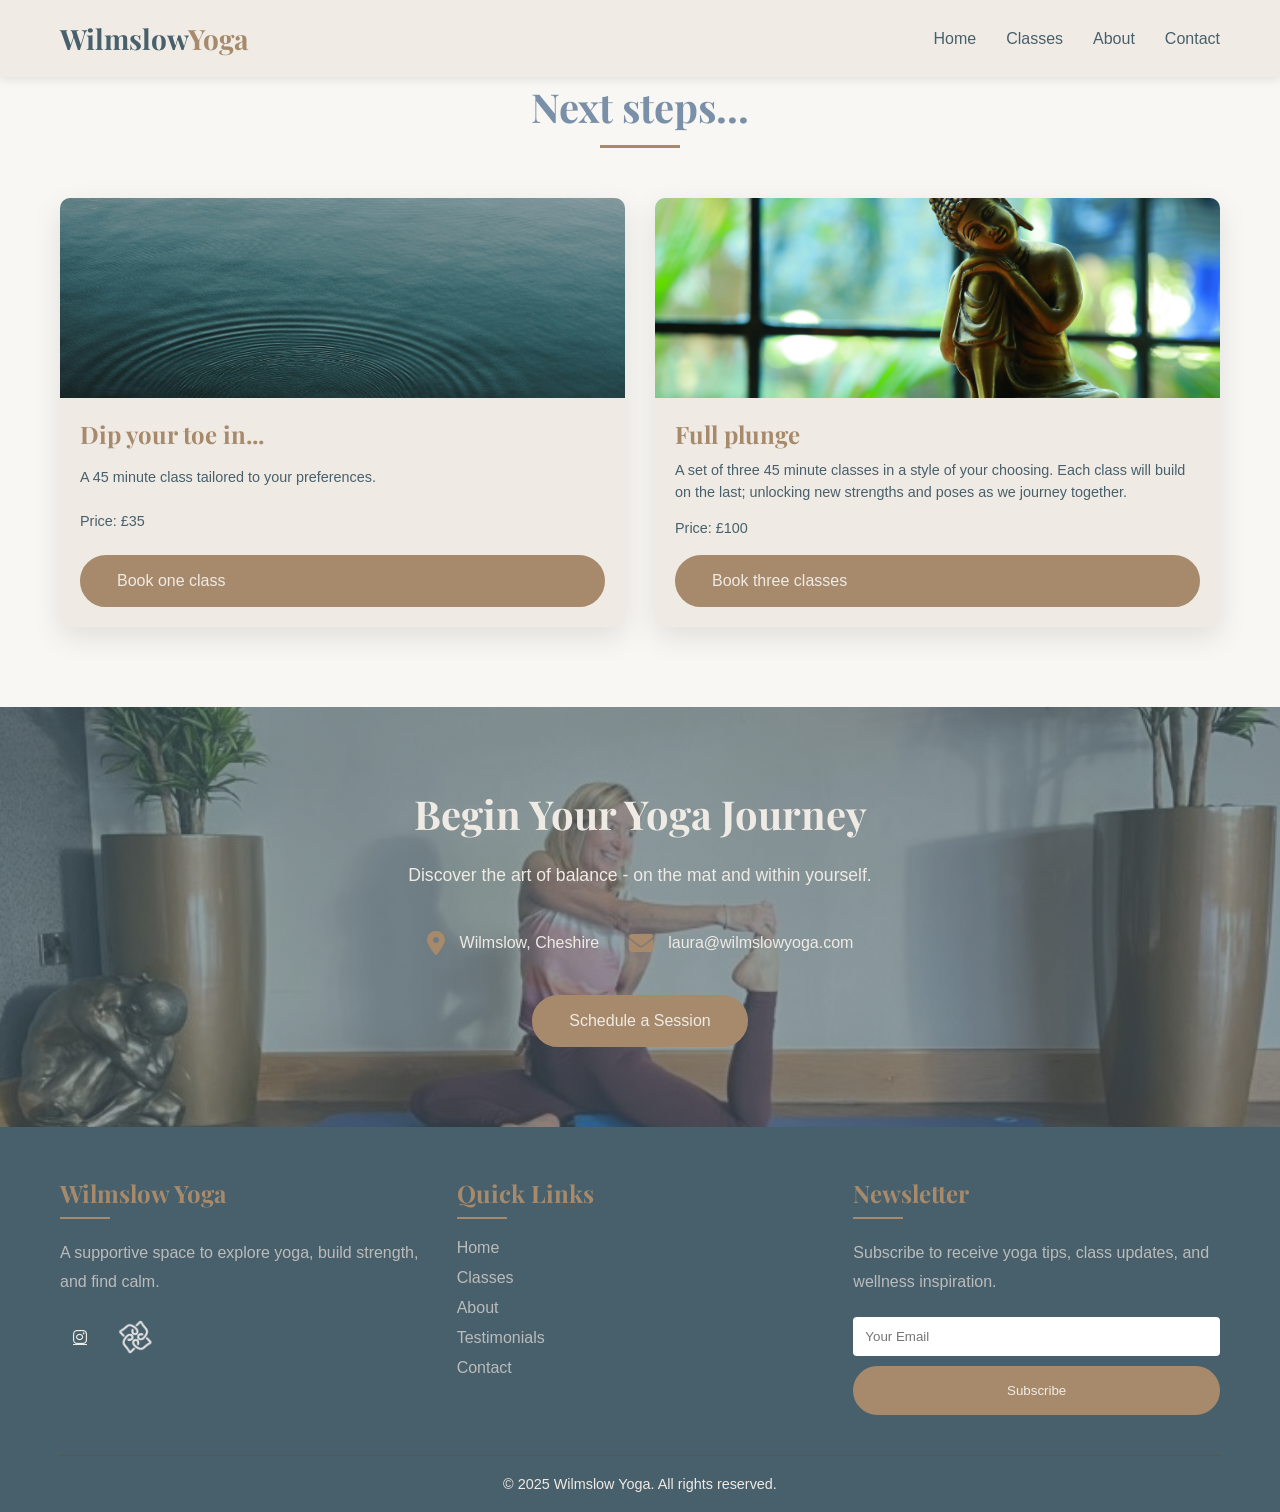
==== pricing.html @ 08b6448e "first commit" ====
<!doctype html>
<html lang="en">
  <head>
    <meta charset="UTF-8" />
    <meta name="viewport" content="width=device-width, initial-scale=1.0" />
    <title>Wilmslow Yoga | Find Your Inner Peace</title>
    <link
      rel="stylesheet"
      href="https://cdnjs.cloudflare.com/ajax/libs/font-awesome/6.4.0/css/all.min.css"
    />
    <link
      href="https://fonts.googleapis.com/css2?family=Playfair+Display:wght@400;700&family=Poppins:wght@300;400;500;600&display=swap"
      rel="stylesheet"
    />
    <style>
      * {
        margin: 0;
        padding: 0;
        box-sizing: border-box;
      }

      body {
        font-family: "Neue Montreal", sans-serif;
        color: #333;
        background-color: #f9f7f4;
        overflow-x: hidden;
      }

      h1,
      h2,
      h3,
      h4 {
        font-family: "Playfair Display", serif;
        font-weight: 700;
      }

      .container {
        max-width: 1200px;
        margin: 0 auto;
        padding: 0 20px;
      }

      /* Header Styles */
      header {
        position: fixed;
        top: 0;
        left: 0;
        width: 100%;
        z-index: 1000;
        padding: 20px 0;
        transition: all 0.3s ease;
        background: rgba(239, 234, 228, 0.9);
        box-shadow: 0 2px 10px rgba(0, 0, 0, 0.1);
      }

      header.scrolled {
        padding: 15px 0;
        background: rgba(239, 234, 228, 0.95);
      }

      .header-container {
        display: flex;
        justify-content: space-between;
        align-items: center;
      }

      .logo {
        font-family: "Playfair Display", serif;
        font-size: 28px;
        font-weight: 700;
        color: #48606b;
        text-decoration: none;
      }

      .logo span {
        color: #a78a6b;
      }

      nav ul {
        display: flex;
        list-style: none;
      }

      nav ul li {
        margin-left: 30px;
      }

      nav ul li a {
        text-decoration: none;
        color: #48606b;
        font-weight: 500;
        font-size: 16px;
        transition: all 0.3s ease;
        position: relative;
      }

      nav ul li a:hover {
        color: #a78a6b;
      }

      nav ul li a::after {
        content: "";
        position: absolute;
        bottom: -5px;
        left: 0;
        width: 0;
        height: 2px;
        background: #a78a6b;
        transition: width 0.3s ease;
      }

      nav ul li a:hover::after {
        width: 100%;
      }

      .mobile-menu-btn {
        display: none;
        background: none;
        border: none;
        font-size: 24px;
        color: #48606b;
        cursor: pointer;
      }

      /* Hero Section */
      .hero {
        height: 100vh;
        position: relative;
        display: flex;
        align-items: center;
        justify-content: center;
        text-align: center;
        background:
          linear-gradient(rgba(0, 0, 0, 0.4), rgba(0, 0, 0, 0.4)),
          url("images/incense_burning.jpg") no-repeat center center/cover;
        color: #efeae4;
      }

      .hero-content {
        max-width: 800px;
        padding: 0 20px;
      }

      .hero h1 {
        font-size: 4rem;
        margin-bottom: 20px;
        text-shadow: 0 2px 4px rgba(0, 0, 0, 0.3);
      }

      .hero p {
        font-size: 1.5rem;
        margin-bottom: 30px;
        text-shadow: 0 1px 3px rgba(0, 0, 0, 0.3);
      }

      .btn {
        display: inline-block;
        padding: 15px 35px;
        background: #a78a6b;
        color: #efeae4;
        text-decoration: none;
        border-radius: 30px;
        font-weight: 500;
        transition: all 0.3s ease;
        border: 2px solid #a78a6b;
      }

      .btn:hover {
        background: transparent;
        color: #a78a6b;
        transform: translateY(-3px);
        box-shadow: 0 5px 15px rgba(0, 0, 0, 0.1);
      }

      .btn-outline {
        background: transparent;
        color: #a78a6b;
        margin-left: 15px;
      }

      .btn-outline:hover {
        background: #a78a6b;
        color: #efeae4;
      }

      /* Classes Section */
      .section-title {
        text-align: center;
        margin: 80px 0 50px;
      }

      .section-title h2 {
        font-size: 2.5rem;
        color: #7a90a8;
        position: relative;
        display: inline-block;
        padding-bottom: 15px;
      }

      .section-title h2::after {
        content: "";
        position: absolute;
        bottom: 0;
        left: 50%;
        transform: translateX(-50%);
        width: 80px;
        height: 3px;
        background: #a78a6b;
      }

      .classes-grid {
        display: grid;
        grid-template-columns: repeat(auto-fit, minmax(400px, 1fr));
        gap: 30px;
        margin-bottom: 80px;
      }

      .class-card {
        position: relative;
        border-radius: 10px;
        overflow: hidden;
        box-shadow: 0 10px 30px rgba(0, 0, 0, 0.1);
        transition: all 0.3s ease;
        background: #efeae4;
        display: flex;
        flex-direction: column; /* Stack image and content vertically */
        height: 100%; /* Full height to fill grid cell */
      }

      .class-card:hover {
        transform: translateY(-10px);
        box-shadow: 0 15px 40px rgba(0, 0, 0, 0.15);
      }

      .class-img {
        width: 100%;
        height: 200px;
        object-fit: cover;
        transition: transform 0.5s ease;
        display: block;
        flex-shrink: 0;
      }

      .class-card:hover .class-img {
        transform: scale(1.05);
      }

      .class-content {
        padding: 20px;
        color: #a78a6b; /* Adjusted text color for contrast */
        flex-grow: 1;
        display: flex;
        flex-direction: column;
        justify-content: space-between;
      }

      .class-content h3 {
        font-size: 1.5rem;
        margin-top: 0;
        margin-bottom: 10px;
        flex-shrink: 0;
      }

      .class-content p {
        margin-bottom: 15px;
        font-size: 0.9rem;
        line-height: 1.5;
        color: #48606b;
        flex-shrink: 0;
        /*overflow-wrap: break-word;*/
        hyphens: auto;
      }

      /* About Section */
      .about {
        background: #f0ebe6;
        padding: 80px 0;
      }

      .about-content {
        display: flex;
        align-items: center;
        gap: 50px;
      }

      .about-img {
        flex: 1;
        border-radius: 10px;
        overflow: hidden;
        box-shadow: 0 15px 30px rgba(0, 0, 0, 0.1);
      }

      .about-img img {
        width: 100%;
        display: block;
      }

      .about-text {
        flex: 1;
      }

      .about-text h2 {
        font-size: 2.5rem;
        color: #a78a6b;
        margin-bottom: 20px;
      }

      .about-text p {
        margin-bottom: 20px;
        line-height: 1.8;
        color: #48606b;
      }

      .instructor {
        display: flex;
        align-items: center;
        margin-top: 30px;
      }

      .instructor-img {
        width: 80px;
        height: 80px;
        border-radius: 50%;
        overflow: hidden;
        margin-right: 20px;
        border: 3px solid #a78a6b;
      }

      .instructor-img img {
        width: 100%;
        height: 100%;
        object-fit: cover;
      }

      .instructor-info h4 {
        font-size: 1.3rem;
        color: #7a90a8;
        margin-bottom: 5px;
      }

      .instructor-info p {
        margin: 0;
        color: #777;
        font-style: italic;
      }

      /* Testimonials */
      .testimonials {
        padding: 80px 0;
        background: #fff;
      }

      .testimonial-grid {
        display: grid;
        grid-template-columns: repeat(auto-fit, minmax(300px, 1fr));
        gap: 30px;
      }

      .testimonial-card {
        background: #f9f7f4;
        padding: 30px;
        border-radius: 10px;
        box-shadow: 0 5px 15px rgba(0, 0, 0, 0.05);
        position: relative;
      }

      .testimonial-card::before {
        content: '"';
        position: absolute;
        top: 20px;
        left: 20px;
        font-size: 5rem;
        color: #a78a6b;
        opacity: 0.2;
        font-family: "Playfair Display", serif;
      }

      .testimonial-content {
        margin-top: 30px;
        position: relative;
        z-index: 1;
      }

      .testimonial-content p {
        font-style: italic;
        line-height: 1.8;
        margin-bottom: 20px;
        color: #555;
      }

      .client {
        display: flex;
        align-items: center;
      }

      .client-img {
        width: 60px;
        height: 60px;
        border-radius: 50%;
        overflow: hidden;
        margin-right: 15px;
      }

      .client-img img {
        width: 100%;
        height: 100%;
        object-fit: cover;
      }

      .client-info h4 {
        font-size: 1.1rem;
        color: #7a90a8;
        margin-bottom: 5px;
      }

      .client-info p {
        margin: 0;
        color: #777;
        font-size: 0.9rem;
      }

      /* Contact Section */
      .contact {
        background:
          linear-gradient(rgba(72, 96, 107, 0.6), rgba(72, 96, 107, 0.6)),
          url("images/pigeon-dl.jpeg") no-repeat center center/cover;
        padding: 80px 0;
        color: #efeae4;
        text-align: center;
      }

      .contact h2 {
        font-size: 2.5rem;
        margin-bottom: 20px;
      }

      .contact p {
        max-width: 700px;
        margin: 0 auto 40px;
        font-size: 1.1rem;
        line-height: 1.8;
      }

      .contact-info {
        display: flex;
        justify-content: center;
        flex-wrap: wrap;
        gap: 30px;
        margin-bottom: 40px;
      }

      .info-item {
        display: flex;
        align-items: center;
      }

      .info-item i {
        font-size: 1.5rem;
        margin-right: 15px;
        color: #a78a6b;
      }

      /* Footer */
      footer {
        background: #48606b;
        color: #efeae4;
        padding: 50px 0 20px;
      }

      .footer-content {
        display: grid;
        grid-template-columns: repeat(auto-fit, minmax(250px, 1fr));
        gap: 30px;
        margin-bottom: 40px;
      }

      .footer-col h3 {
        font-size: 1.5rem;
        margin-bottom: 20px;
        color: #a78a6b;
        position: relative;
        padding-bottom: 10px;
      }

      .footer-col h3::after {
        content: "";
        position: absolute;
        bottom: 0;
        left: 0;
        width: 50px;
        height: 2px;
        background: #a78a6b;
      }

      .footer-col p {
        line-height: 1.8;
        margin-bottom: 20px;
        color: #bbb;
      }

      .social-links {
        display: flex;
        gap: 15px;
      }

      .social-links a {
        display: flex;
        align-items: center;
        justify-content: center;
        width: 40px;
        height: 40px;
        background: #48606b;
        color: #efeae4;
        border-radius: 50%;
        transition: all 0.3s ease;
      }

      .social-links a:hover {
        background: #a78a6b;
        transform: translateY(-3px);
      }

      .social-links img {
        width: 35px;
        height: 35px;
        object-fit: contain;
        filter: brightness(0) saturate(100%) invert(1) sepia(5%) saturate(400%)
          hue-rotate(180deg) brightness(95%) contrast(85%);
        transition: filter 0.3s ease;
      }

      /* On hover, make white like the font icon */
      .social-links a:hover img {
        filter: brightness(0) invert(1);
      }

      .footer-col ul {
        list-style: none;
      }

      .footer-col ul li {
        margin-bottom: 12px;
      }

      .footer-col ul li a {
        color: #bbb;
        text-decoration: none;
        transition: all 0.3s ease;
      }

      .footer-col ul li a:hover {
        color: #a78a6b;
        padding-left: 5px;
      }

      .copyright {
        text-align: center;
        padding-top: 20px;
        border-top: 1px solid #555;
        color: #efeae4;
        font-size: 0.9rem;
      }

      .quote-container {
        margin: 2rem 0;
        position: relative;
      }

      .source {
        font-size: 0.9rem;
        text-transform: uppercase;
        letter-spacing: 1px;
        color: #48606b;
        margin-bottom: 0.5rem;
      }

      .main-quote {
        font-size: 1.4rem;
        font-style: italic;
        line-height: 1.5;
        color: #a78a6b;
        position: relative;
        padding: 1rem 0;
      }

      .main-quote::before,
      .main-quote::after {
        content: '"';
        font-size: 2rem;
        color: #a78a6b;
        position: absolute;
      }

      .main-quote::before {
        top: -0.25rem;
        left: -0.75rem;
      }

      .main-quote::after {
        bottom: -0.5rem;
        right: -0.75rem;
      }

      /* Responsive Design */
      @media (max-width: 992px) {
        .hero h1 {
          font-size: 3rem;
        }

        .about-content {
          flex-direction: column;
        }
      }

      @media (max-width: 768px) {
        .mobile-menu-btn {
          display: block;
        }

        nav ul {
          position: fixed;
          top: 80px;
          left: -100%;
          width: 100%;
          height: calc(100vh - 80px);
          background: #efeae4;
          flex-direction: column;
          align-items: center;
          padding-top: 50px;
          transition: all 0.3s ease;
        }

        nav ul.active {
          left: 0;
        }

        nav ul li {
          margin: 20px 0;
        }

        .hero h1 {
          font-size: 2.5rem;
        }

        .hero p {
          font-size: 1.2rem;
        }

        .btn {
          padding: 12px 25px;
        }

        .btn-outline {
          margin-left: 10px;
        }
      }

      @media (max-width: 576px) {
        .hero h1 {
          font-size: 2rem;
        }

        .section-title h2 {
          font-size: 2rem;
        }

        .classes-grid {
          grid-template-columns: 1fr;
          gap: 20px;
        }

        .class-card {
          height: auto; /* Allow cards to expand naturally */
          display: flex;
          flex-direction: column;
        }

        .class-img {
          height: 180px;
          object-fit: cover;
        }

        .class-content {
          padding: 16px;
          flex: 1;
          display: flex;
          flex-direction: column;
          justify-content: space-between;
        }

        .class-content h3 {
          font-size: 1.3rem;
          margin-bottom: 10px;
        }

        .class-content p {
          font-size: 0.95rem;
          margin-bottom: 12px;
          line-height: 1.5;
        }

        .btn {
          align-self: flex-start;
          padding: 10px 20px;
          font-size: 0.95rem;
        }

        .yoga-quote {
          padding: 1.5rem;
          font-size: 0.9rem;
        }

        .main-quote {
          font-size: 1.2rem;
        }
      }
    </style>
  </head>
  <body>
    <!-- Header -->
    <header id="header">
      <div class="container header-container">
        <a href="#" class="logo">Wilmslow<span>Yoga</span></a>
        <button class="mobile-menu-btn" id="menuToggle">
          <i class="fas fa-bars"></i>
        </button>
        <nav>
          <ul id="navMenu">
            <li><a href="index.html#home">Home</a></li>
            <li><a href="index.html#classes">Classes</a></li>
            <li><a href="index.html#about">About</a></li>
            <!--<li><a href="#testimonials">Testimonials</a></li>-->
            <li><a href="#contact">Contact</a></li>
          </ul>
        </nav>
      </div>
    </header>

    <!-- Classes Section -->
    <section class="classes" id="classes">
      <div class="container">
        <div class="section-title">
          <h2>Next steps...</h2>
        </div>
        <div class="classes-grid">
          <!-- Class 1 -->
          <div class="class-card">
            <img
              src="images/water_droplet_splash.jpg"
              alt="Droplet in the ocean"
              class="class-img"
            />
            <div class="class-content">
              <h3>Dip your toe in...</h3>
              <p>A 45 minute class tailored to your preferences.</p>
              <p>Price: £35</p>
              <a
                href="mailto:laura@wilmslowyoga.com?subject=Single Class Enquiry"
                class="btn"
                >Book one class</a
              >
            </div>
          </div>

          <!-- Class 2 -->
          <div class="class-card">
            <img
              src="images/happy_buddha.jpg"
              alt="happy buddha"
              class="class-img"
            />
            <div class="class-content">
              <h3>Full plunge</h3>
              <p>
                A set of three 45 minute classes in a style of your choosing.
                Each class will build on the last; unlocking new strengths and
                poses as we journey together.
              </p>
              <p>Price: £100</p>
              <a
                href="mailto:laura@wilmslowyoga.com?subject=Three Class Enquiry"
                class="btn"
                >Book three classes</a
              >
            </div>
          </div>
        </div>
      </div>
    </section>

    <!-- Contact Section -->
    <section class="contact" id="contact">
      <div class="container">
        <h2>Begin Your Yoga Journey</h2>
        <p>Discover the art of balance - on the mat and within yourself.</p>
        <div class="contact-info">
          <div class="info-item">
            <i class="fas fa-map-marker-alt"></i>
            <span>Wilmslow, Cheshire</span>
          </div>
          <!-- <div class="info-item">
                    <i class="fas fa-phone"></i>
                    <span>(555) 123-4567</span>
                </div> -->
          <div class="info-item">
            <i class="fas fa-envelope"></i>
            <span>laura@wilmslowyoga.com</span>
          </div>
        </div>
        <a href="pricing.html" class="btn">Schedule a Session</a>
      </div>
    </section>

    <!-- Footer -->
    <footer>
      <div class="container">
        <div class="footer-content">
          <div class="footer-col">
            <h3>Wilmslow Yoga</h3>
            <p>
              A supportive space to explore yoga, build strength, and find calm.
            </p>
            <div class="social-links">
              <!-- <a href="#"><i class="fab fa-facebook-f"></i></a> -->
              <a href="https://www.instagram.com/laura_mccolgan/?hl=en"
                ><i class="fab fa-instagram"></i
              ></a>
              <a
                href="https://app.yogaalliance.org/teacherpublicprofile?id=003TR00001DloXiYAJ"
                ><img src="images/ya_logo_reg.png"
              /></a>
              <!-- <a href="#"><i class="fab fa-youtube"></i></a> -->
              <!-- <a href="#"><i class="fab fa-pinterest"></i></a> -->
            </div>
          </div>

          <div class="footer-col">
            <h3>Quick Links</h3>
            <ul>
              <li><a href="#home">Home</a></li>
              <li><a href="#classes">Classes</a></li>
              <li><a href="#about">About</a></li>
              <li><a href="#testimonials">Testimonials</a></li>
              <li><a href="#contact">Contact</a></li>
            </ul>
          </div>

          <!-- <div class="footer-col">
                    <h3>Class Schedule</h3>
                    <ul>
                        <li>Monday: Hatha Yoga (9:00 AM)</li>
                        <li>Wednesday: Vinyasa Flow (6:00 PM)</li>
                        <li>Friday: Yin Yoga (7:00 PM)</li>
                        <li>Saturday: Meditation (10:00 AM)</li>
                    </ul>
                </div> -->

          <div class="footer-col">
            <h3>Newsletter</h3>
            <p>
              Subscribe to receive yoga tips, class updates, and wellness
              inspiration.
            </p>
            <form>
              <input
                type="email"
                placeholder="Your Email"
                style="
                  width: 100%;
                  padding: 12px;
                  margin-bottom: 10px;
                  border-radius: 4px;
                  border: none;
                "
              />
              <button type="submit" class="btn" style="width: 100%">
                Subscribe
              </button>
            </form>
          </div>
        </div>

        <div class="copyright">
          <p>&copy; 2025 Wilmslow Yoga. All rights reserved.</p>
        </div>
      </div>
    </footer>

    <script>
      // Mobile Menu Toggle
      const menuToggle = document.getElementById("menuToggle");
      const navMenu = document.getElementById("navMenu");

      menuToggle.addEventListener("click", () => {
        navMenu.classList.toggle("active");
      });

      // Header scroll effect
      const header = document.getElementById("header");

      window.addEventListener("scroll", () => {
        if (window.scrollY > 100) {
          header.classList.add("scrolled");
        } else {
          header.classList.remove("scrolled");
        }
      });

      // Smooth scrolling for anchor links
      document.querySelectorAll('a[href^="#"]').forEach((anchor) => {
        anchor.addEventListener("click", function (e) {
          e.preventDefault();

          const target = document.querySelector(this.getAttribute("href"));
          if (target) {
            window.scrollTo({
              top: target.offsetTop - 80,
              behavior: "smooth",
            });

            // Close mobile menu if open
            navMenu.classList.remove("active");
          }
        });
      });
    </script>
  </body>
</html>
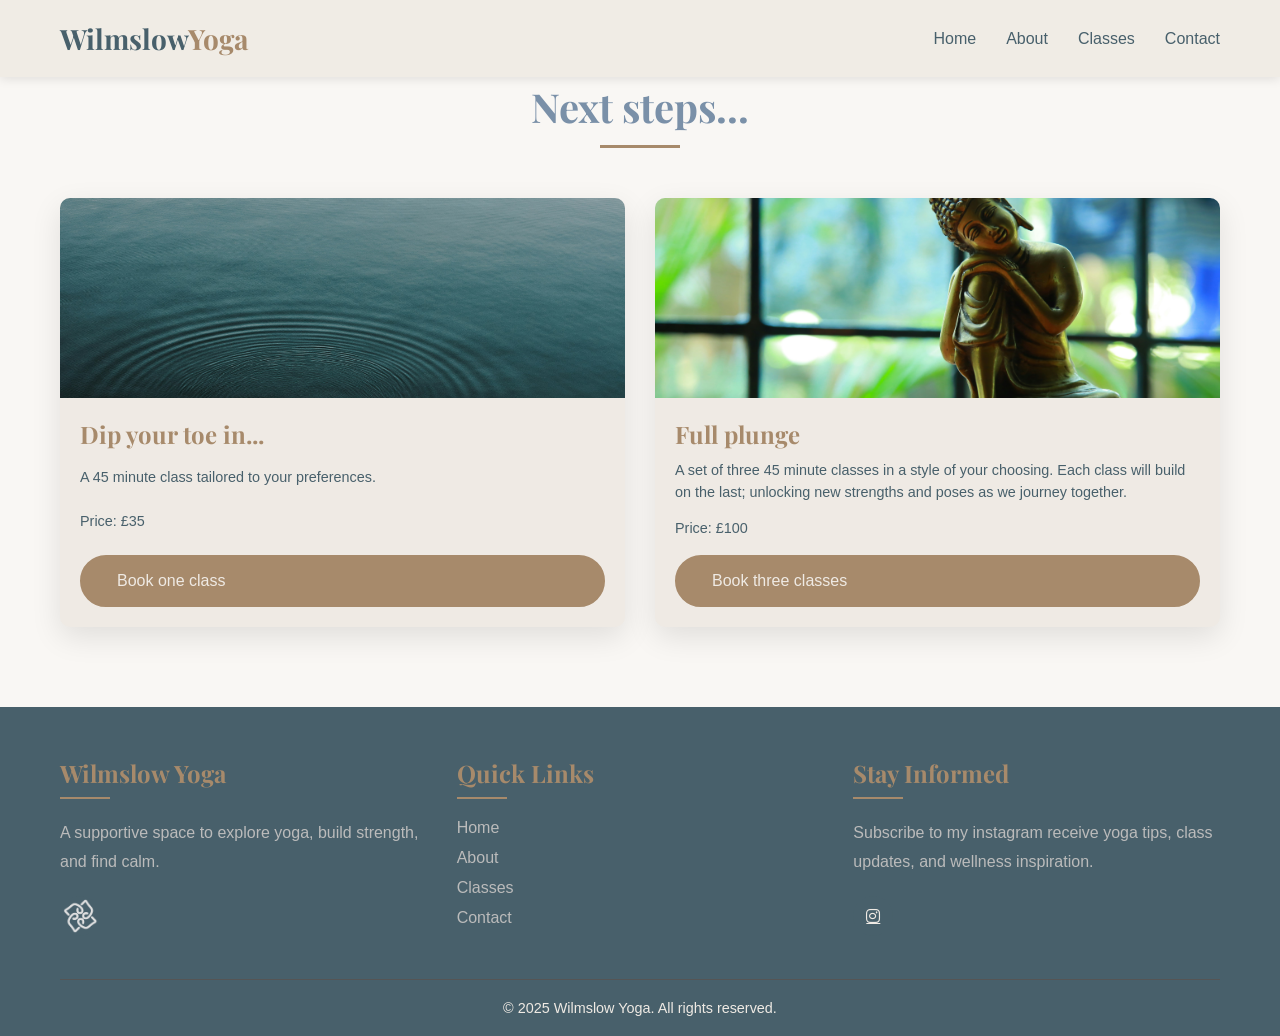
==== commit 43be8fb4: "refactor" ====
--- a/pricing.html
+++ b/pricing.html
@@ -1,928 +1,78 @@
 <!doctype html>
 <html lang="en">
-  <head>
-    <meta charset="UTF-8" />
-    <meta name="viewport" content="width=device-width, initial-scale=1.0" />
-    <title>Wilmslow Yoga | Find Your Inner Peace</title>
-    <link
-      rel="stylesheet"
-      href="https://cdnjs.cloudflare.com/ajax/libs/font-awesome/6.4.0/css/all.min.css"
-    />
-    <link
-      href="https://fonts.googleapis.com/css2?family=Playfair+Display:wght@400;700&family=Poppins:wght@300;400;500;600&display=swap"
-      rel="stylesheet"
-    />
-    <style>
-      * {
-        margin: 0;
-        padding: 0;
-        box-sizing: border-box;
-      }
+    <head>
+        <meta charset="UTF-8" />
+        <meta name="viewport" content="width=device-width, initial-scale=1.0" />
+        <title>Wilmslow Yoga | Find Your Inner Peace</title>
+        <link
+            rel="stylesheet"
+            href="https://cdnjs.cloudflare.com/ajax/libs/font-awesome/6.4.0/css/all.min.css"
+        />
+        <link
+            href="https://fonts.googleapis.com/css2?family=Playfair+Display:wght@400;700&family=Poppins:wght@300;400;500;600&display=swap"
+            rel="stylesheet"
+        />
+        <link rel="stylesheet" href="css/styles.css" />
+    </head>
 
-      body {
-        font-family: "Neue Montreal", sans-serif;
-        color: #333;
-        background-color: #f9f7f4;
-        overflow-x: hidden;
-      }
+    <body>
+        <div id="header-placeholder"></div>
 
-      h1,
-      h2,
-      h3,
-      h4 {
-        font-family: "Playfair Display", serif;
-        font-weight: 700;
-      }
+        <section class="classes" id="classes">
+            <div class="container">
+                <div class="section-title">
+                    <h2>Next steps...</h2>
+                </div>
+                <div class="classes-grid">
+                    <!-- Class 1 -->
+                    <div class="class-card">
+                        <img
+                            src="images/water_droplet_splash.jpg"
+                            alt="Droplet in the ocean"
+                            class="class-img"
+                        />
+                        <div class="class-content">
+                            <h3>Dip your toe in...</h3>
+                            <p>
+                                A 45 minute class tailored to your preferences.
+                            </p>
+                            <p>Price: £35</p>
+                            <a
+                                href="mailto:laura@wilmslowyoga.com?subject=Single Class Enquiry"
+                                class="btn"
+                                >Book one class</a
+                            >
+                        </div>
+                    </div>
 
-      .container {
-        max-width: 1200px;
-        margin: 0 auto;
-        padding: 0 20px;
-      }
+                    <!-- Class 2 -->
+                    <div class="class-card">
+                        <img
+                            src="images/happy_buddha.jpg"
+                            alt="happy buddha"
+                            class="class-img"
+                        />
+                        <div class="class-content">
+                            <h3>Full plunge</h3>
+                            <p>
+                                A set of three 45 minute classes in a style of
+                                your choosing. Each class will build on the
+                                last; unlocking new strengths and poses as we
+                                journey together.
+                            </p>
+                            <p>Price: £100</p>
+                            <a
+                                href="mailto:laura@wilmslowyoga.com?subject=Three Class Enquiry"
+                                class="btn"
+                                >Book three classes</a
+                            >
+                        </div>
+                    </div>
+                </div>
+            </div>
+        </section>
 
-      /* Header Styles */
-      header {
-        position: fixed;
-        top: 0;
-        left: 0;
-        width: 100%;
-        z-index: 1000;
-        padding: 20px 0;
-        transition: all 0.3s ease;
-        background: rgba(239, 234, 228, 0.9);
-        box-shadow: 0 2px 10px rgba(0, 0, 0, 0.1);
-      }
-
-      header.scrolled {
-        padding: 15px 0;
-        background: rgba(239, 234, 228, 0.95);
-      }
-
-      .header-container {
-        display: flex;
-        justify-content: space-between;
-        align-items: center;
-      }
-
-      .logo {
-        font-family: "Playfair Display", serif;
-        font-size: 28px;
-        font-weight: 700;
-        color: #48606b;
-        text-decoration: none;
-      }
-
-      .logo span {
-        color: #a78a6b;
-      }
-
-      nav ul {
-        display: flex;
-        list-style: none;
-      }
-
-      nav ul li {
-        margin-left: 30px;
-      }
-
-      nav ul li a {
-        text-decoration: none;
-        color: #48606b;
-        font-weight: 500;
-        font-size: 16px;
-        transition: all 0.3s ease;
-        position: relative;
-      }
-
-      nav ul li a:hover {
-        color: #a78a6b;
-      }
-
-      nav ul li a::after {
-        content: "";
-        position: absolute;
-        bottom: -5px;
-        left: 0;
-        width: 0;
-        height: 2px;
-        background: #a78a6b;
-        transition: width 0.3s ease;
-      }
-
-      nav ul li a:hover::after {
-        width: 100%;
-      }
-
-      .mobile-menu-btn {
-        display: none;
-        background: none;
-        border: none;
-        font-size: 24px;
-        color: #48606b;
-        cursor: pointer;
-      }
-
-      /* Hero Section */
-      .hero {
-        height: 100vh;
-        position: relative;
-        display: flex;
-        align-items: center;
-        justify-content: center;
-        text-align: center;
-        background:
-          linear-gradient(rgba(0, 0, 0, 0.4), rgba(0, 0, 0, 0.4)),
-          url("images/incense_burning.jpg") no-repeat center center/cover;
-        color: #efeae4;
-      }
-
-      .hero-content {
-        max-width: 800px;
-        padding: 0 20px;
-      }
-
-      .hero h1 {
-        font-size: 4rem;
-        margin-bottom: 20px;
-        text-shadow: 0 2px 4px rgba(0, 0, 0, 0.3);
-      }
-
-      .hero p {
-        font-size: 1.5rem;
-        margin-bottom: 30px;
-        text-shadow: 0 1px 3px rgba(0, 0, 0, 0.3);
-      }
-
-      .btn {
-        display: inline-block;
-        padding: 15px 35px;
-        background: #a78a6b;
-        color: #efeae4;
-        text-decoration: none;
-        border-radius: 30px;
-        font-weight: 500;
-        transition: all 0.3s ease;
-        border: 2px solid #a78a6b;
-      }
-
-      .btn:hover {
-        background: transparent;
-        color: #a78a6b;
-        transform: translateY(-3px);
-        box-shadow: 0 5px 15px rgba(0, 0, 0, 0.1);
-      }
-
-      .btn-outline {
-        background: transparent;
-        color: #a78a6b;
-        margin-left: 15px;
-      }
-
-      .btn-outline:hover {
-        background: #a78a6b;
-        color: #efeae4;
-      }
-
-      /* Classes Section */
-      .section-title {
-        text-align: center;
-        margin: 80px 0 50px;
-      }
-
-      .section-title h2 {
-        font-size: 2.5rem;
-        color: #7a90a8;
-        position: relative;
-        display: inline-block;
-        padding-bottom: 15px;
-      }
-
-      .section-title h2::after {
-        content: "";
-        position: absolute;
-        bottom: 0;
-        left: 50%;
-        transform: translateX(-50%);
-        width: 80px;
-        height: 3px;
-        background: #a78a6b;
-      }
-
-      .classes-grid {
-        display: grid;
-        grid-template-columns: repeat(auto-fit, minmax(400px, 1fr));
-        gap: 30px;
-        margin-bottom: 80px;
-      }
-
-      .class-card {
-        position: relative;
-        border-radius: 10px;
-        overflow: hidden;
-        box-shadow: 0 10px 30px rgba(0, 0, 0, 0.1);
-        transition: all 0.3s ease;
-        background: #efeae4;
-        display: flex;
-        flex-direction: column; /* Stack image and content vertically */
-        height: 100%; /* Full height to fill grid cell */
-      }
-
-      .class-card:hover {
-        transform: translateY(-10px);
-        box-shadow: 0 15px 40px rgba(0, 0, 0, 0.15);
-      }
-
-      .class-img {
-        width: 100%;
-        height: 200px;
-        object-fit: cover;
-        transition: transform 0.5s ease;
-        display: block;
-        flex-shrink: 0;
-      }
-
-      .class-card:hover .class-img {
-        transform: scale(1.05);
-      }
-
-      .class-content {
-        padding: 20px;
-        color: #a78a6b; /* Adjusted text color for contrast */
-        flex-grow: 1;
-        display: flex;
-        flex-direction: column;
-        justify-content: space-between;
-      }
-
-      .class-content h3 {
-        font-size: 1.5rem;
-        margin-top: 0;
-        margin-bottom: 10px;
-        flex-shrink: 0;
-      }
-
-      .class-content p {
-        margin-bottom: 15px;
-        font-size: 0.9rem;
-        line-height: 1.5;
-        color: #48606b;
-        flex-shrink: 0;
-        /*overflow-wrap: break-word;*/
-        hyphens: auto;
-      }
-
-      /* About Section */
-      .about {
-        background: #f0ebe6;
-        padding: 80px 0;
-      }
-
-      .about-content {
-        display: flex;
-        align-items: center;
-        gap: 50px;
-      }
-
-      .about-img {
-        flex: 1;
-        border-radius: 10px;
-        overflow: hidden;
-        box-shadow: 0 15px 30px rgba(0, 0, 0, 0.1);
-      }
-
-      .about-img img {
-        width: 100%;
-        display: block;
-      }
-
-      .about-text {
-        flex: 1;
-      }
-
-      .about-text h2 {
-        font-size: 2.5rem;
-        color: #a78a6b;
-        margin-bottom: 20px;
-      }
-
-      .about-text p {
-        margin-bottom: 20px;
-        line-height: 1.8;
-        color: #48606b;
-      }
-
-      .instructor {
-        display: flex;
-        align-items: center;
-        margin-top: 30px;
-      }
-
-      .instructor-img {
-        width: 80px;
-        height: 80px;
-        border-radius: 50%;
-        overflow: hidden;
-        margin-right: 20px;
-        border: 3px solid #a78a6b;
-      }
-
-      .instructor-img img {
-        width: 100%;
-        height: 100%;
-        object-fit: cover;
-      }
-
-      .instructor-info h4 {
-        font-size: 1.3rem;
-        color: #7a90a8;
-        margin-bottom: 5px;
-      }
-
-      .instructor-info p {
-        margin: 0;
-        color: #777;
-        font-style: italic;
-      }
-
-      /* Testimonials */
-      .testimonials {
-        padding: 80px 0;
-        background: #fff;
-      }
-
-      .testimonial-grid {
-        display: grid;
-        grid-template-columns: repeat(auto-fit, minmax(300px, 1fr));
-        gap: 30px;
-      }
-
-      .testimonial-card {
-        background: #f9f7f4;
-        padding: 30px;
-        border-radius: 10px;
-        box-shadow: 0 5px 15px rgba(0, 0, 0, 0.05);
-        position: relative;
-      }
-
-      .testimonial-card::before {
-        content: '"';
-        position: absolute;
-        top: 20px;
-        left: 20px;
-        font-size: 5rem;
-        color: #a78a6b;
-        opacity: 0.2;
-        font-family: "Playfair Display", serif;
-      }
-
-      .testimonial-content {
-        margin-top: 30px;
-        position: relative;
-        z-index: 1;
-      }
-
-      .testimonial-content p {
-        font-style: italic;
-        line-height: 1.8;
-        margin-bottom: 20px;
-        color: #555;
-      }
-
-      .client {
-        display: flex;
-        align-items: center;
-      }
-
-      .client-img {
-        width: 60px;
-        height: 60px;
-        border-radius: 50%;
-        overflow: hidden;
-        margin-right: 15px;
-      }
-
-      .client-img img {
-        width: 100%;
-        height: 100%;
-        object-fit: cover;
-      }
-
-      .client-info h4 {
-        font-size: 1.1rem;
-        color: #7a90a8;
-        margin-bottom: 5px;
-      }
-
-      .client-info p {
-        margin: 0;
-        color: #777;
-        font-size: 0.9rem;
-      }
-
-      /* Contact Section */
-      .contact {
-        background:
-          linear-gradient(rgba(72, 96, 107, 0.6), rgba(72, 96, 107, 0.6)),
-          url("images/pigeon-dl.jpeg") no-repeat center center/cover;
-        padding: 80px 0;
-        color: #efeae4;
-        text-align: center;
-      }
-
-      .contact h2 {
-        font-size: 2.5rem;
-        margin-bottom: 20px;
-      }
-
-      .contact p {
-        max-width: 700px;
-        margin: 0 auto 40px;
-        font-size: 1.1rem;
-        line-height: 1.8;
-      }
-
-      .contact-info {
-        display: flex;
-        justify-content: center;
-        flex-wrap: wrap;
-        gap: 30px;
-        margin-bottom: 40px;
-      }
-
-      .info-item {
-        display: flex;
-        align-items: center;
-      }
-
-      .info-item i {
-        font-size: 1.5rem;
-        margin-right: 15px;
-        color: #a78a6b;
-      }
-
-      /* Footer */
-      footer {
-        background: #48606b;
-        color: #efeae4;
-        padding: 50px 0 20px;
-      }
-
-      .footer-content {
-        display: grid;
-        grid-template-columns: repeat(auto-fit, minmax(250px, 1fr));
-        gap: 30px;
-        margin-bottom: 40px;
-      }
-
-      .footer-col h3 {
-        font-size: 1.5rem;
-        margin-bottom: 20px;
-        color: #a78a6b;
-        position: relative;
-        padding-bottom: 10px;
-      }
-
-      .footer-col h3::after {
-        content: "";
-        position: absolute;
-        bottom: 0;
-        left: 0;
-        width: 50px;
-        height: 2px;
-        background: #a78a6b;
-      }
-
-      .footer-col p {
-        line-height: 1.8;
-        margin-bottom: 20px;
-        color: #bbb;
-      }
-
-      .social-links {
-        display: flex;
-        gap: 15px;
-      }
-
-      .social-links a {
-        display: flex;
-        align-items: center;
-        justify-content: center;
-        width: 40px;
-        height: 40px;
-        background: #48606b;
-        color: #efeae4;
-        border-radius: 50%;
-        transition: all 0.3s ease;
-      }
-
-      .social-links a:hover {
-        background: #a78a6b;
-        transform: translateY(-3px);
-      }
-
-      .social-links img {
-        width: 35px;
-        height: 35px;
-        object-fit: contain;
-        filter: brightness(0) saturate(100%) invert(1) sepia(5%) saturate(400%)
-          hue-rotate(180deg) brightness(95%) contrast(85%);
-        transition: filter 0.3s ease;
-      }
-
-      /* On hover, make white like the font icon */
-      .social-links a:hover img {
-        filter: brightness(0) invert(1);
-      }
-
-      .footer-col ul {
-        list-style: none;
-      }
-
-      .footer-col ul li {
-        margin-bottom: 12px;
-      }
-
-      .footer-col ul li a {
-        color: #bbb;
-        text-decoration: none;
-        transition: all 0.3s ease;
-      }
-
-      .footer-col ul li a:hover {
-        color: #a78a6b;
-        padding-left: 5px;
-      }
-
-      .copyright {
-        text-align: center;
-        padding-top: 20px;
-        border-top: 1px solid #555;
-        color: #efeae4;
-        font-size: 0.9rem;
-      }
-
-      .quote-container {
-        margin: 2rem 0;
-        position: relative;
-      }
-
-      .source {
-        font-size: 0.9rem;
-        text-transform: uppercase;
-        letter-spacing: 1px;
-        color: #48606b;
-        margin-bottom: 0.5rem;
-      }
-
-      .main-quote {
-        font-size: 1.4rem;
-        font-style: italic;
-        line-height: 1.5;
-        color: #a78a6b;
-        position: relative;
-        padding: 1rem 0;
-      }
-
-      .main-quote::before,
-      .main-quote::after {
-        content: '"';
-        font-size: 2rem;
-        color: #a78a6b;
-        position: absolute;
-      }
-
-      .main-quote::before {
-        top: -0.25rem;
-        left: -0.75rem;
-      }
-
-      .main-quote::after {
-        bottom: -0.5rem;
-        right: -0.75rem;
-      }
-
-      /* Responsive Design */
-      @media (max-width: 992px) {
-        .hero h1 {
-          font-size: 3rem;
-        }
-
-        .about-content {
-          flex-direction: column;
-        }
-      }
-
-      @media (max-width: 768px) {
-        .mobile-menu-btn {
-          display: block;
-        }
-
-        nav ul {
-          position: fixed;
-          top: 80px;
-          left: -100%;
-          width: 100%;
-          height: calc(100vh - 80px);
-          background: #efeae4;
-          flex-direction: column;
-          align-items: center;
-          padding-top: 50px;
-          transition: all 0.3s ease;
-        }
-
-        nav ul.active {
-          left: 0;
-        }
-
-        nav ul li {
-          margin: 20px 0;
-        }
-
-        .hero h1 {
-          font-size: 2.5rem;
-        }
-
-        .hero p {
-          font-size: 1.2rem;
-        }
-
-        .btn {
-          padding: 12px 25px;
-        }
-
-        .btn-outline {
-          margin-left: 10px;
-        }
-      }
-
-      @media (max-width: 576px) {
-        .hero h1 {
-          font-size: 2rem;
-        }
-
-        .section-title h2 {
-          font-size: 2rem;
-        }
-
-        .classes-grid {
-          grid-template-columns: 1fr;
-          gap: 20px;
-        }
-
-        .class-card {
-          height: auto; /* Allow cards to expand naturally */
-          display: flex;
-          flex-direction: column;
-        }
-
-        .class-img {
-          height: 180px;
-          object-fit: cover;
-        }
-
-        .class-content {
-          padding: 16px;
-          flex: 1;
-          display: flex;
-          flex-direction: column;
-          justify-content: space-between;
-        }
-
-        .class-content h3 {
-          font-size: 1.3rem;
-          margin-bottom: 10px;
-        }
-
-        .class-content p {
-          font-size: 0.95rem;
-          margin-bottom: 12px;
-          line-height: 1.5;
-        }
-
-        .btn {
-          align-self: flex-start;
-          padding: 10px 20px;
-          font-size: 0.95rem;
-        }
-
-        .yoga-quote {
-          padding: 1.5rem;
-          font-size: 0.9rem;
-        }
-
-        .main-quote {
-          font-size: 1.2rem;
-        }
-      }
-    </style>
-  </head>
-  <body>
-    <!-- Header -->
-    <header id="header">
-      <div class="container header-container">
-        <a href="#" class="logo">Wilmslow<span>Yoga</span></a>
-        <button class="mobile-menu-btn" id="menuToggle">
-          <i class="fas fa-bars"></i>
-        </button>
-        <nav>
-          <ul id="navMenu">
-            <li><a href="index.html#home">Home</a></li>
-            <li><a href="index.html#classes">Classes</a></li>
-            <li><a href="index.html#about">About</a></li>
-            <!--<li><a href="#testimonials">Testimonials</a></li>-->
-            <li><a href="#contact">Contact</a></li>
-          </ul>
-        </nav>
-      </div>
-    </header>
-
-    <!-- Classes Section -->
-    <section class="classes" id="classes">
-      <div class="container">
-        <div class="section-title">
-          <h2>Next steps...</h2>
-        </div>
-        <div class="classes-grid">
-          <!-- Class 1 -->
-          <div class="class-card">
-            <img
-              src="images/water_droplet_splash.jpg"
-              alt="Droplet in the ocean"
-              class="class-img"
-            />
-            <div class="class-content">
-              <h3>Dip your toe in...</h3>
-              <p>A 45 minute class tailored to your preferences.</p>
-              <p>Price: £35</p>
-              <a
-                href="mailto:laura@wilmslowyoga.com?subject=Single Class Enquiry"
-                class="btn"
-                >Book one class</a
-              >
-            </div>
-          </div>
-
-          <!-- Class 2 -->
-          <div class="class-card">
-            <img
-              src="images/happy_buddha.jpg"
-              alt="happy buddha"
-              class="class-img"
-            />
-            <div class="class-content">
-              <h3>Full plunge</h3>
-              <p>
-                A set of three 45 minute classes in a style of your choosing.
-                Each class will build on the last; unlocking new strengths and
-                poses as we journey together.
-              </p>
-              <p>Price: £100</p>
-              <a
-                href="mailto:laura@wilmslowyoga.com?subject=Three Class Enquiry"
-                class="btn"
-                >Book three classes</a
-              >
-            </div>
-          </div>
-        </div>
-      </div>
-    </section>
-
-    <!-- Contact Section -->
-    <section class="contact" id="contact">
-      <div class="container">
-        <h2>Begin Your Yoga Journey</h2>
-        <p>Discover the art of balance - on the mat and within yourself.</p>
-        <div class="contact-info">
-          <div class="info-item">
-            <i class="fas fa-map-marker-alt"></i>
-            <span>Wilmslow, Cheshire</span>
-          </div>
-          <!-- <div class="info-item">
-                    <i class="fas fa-phone"></i>
-                    <span>(555) 123-4567</span>
-                </div> -->
-          <div class="info-item">
-            <i class="fas fa-envelope"></i>
-            <span>laura@wilmslowyoga.com</span>
-          </div>
-        </div>
-        <a href="pricing.html" class="btn">Schedule a Session</a>
-      </div>
-    </section>
-
-    <!-- Footer -->
-    <footer>
-      <div class="container">
-        <div class="footer-content">
-          <div class="footer-col">
-            <h3>Wilmslow Yoga</h3>
-            <p>
-              A supportive space to explore yoga, build strength, and find calm.
-            </p>
-            <div class="social-links">
-              <!-- <a href="#"><i class="fab fa-facebook-f"></i></a> -->
-              <a href="https://www.instagram.com/laura_mccolgan/?hl=en"
-                ><i class="fab fa-instagram"></i
-              ></a>
-              <a
-                href="https://app.yogaalliance.org/teacherpublicprofile?id=003TR00001DloXiYAJ"
-                ><img src="images/ya_logo_reg.png"
-              /></a>
-              <!-- <a href="#"><i class="fab fa-youtube"></i></a> -->
-              <!-- <a href="#"><i class="fab fa-pinterest"></i></a> -->
-            </div>
-          </div>
-
-          <div class="footer-col">
-            <h3>Quick Links</h3>
-            <ul>
-              <li><a href="#home">Home</a></li>
-              <li><a href="#classes">Classes</a></li>
-              <li><a href="#about">About</a></li>
-              <li><a href="#testimonials">Testimonials</a></li>
-              <li><a href="#contact">Contact</a></li>
-            </ul>
-          </div>
-
-          <!-- <div class="footer-col">
-                    <h3>Class Schedule</h3>
-                    <ul>
-                        <li>Monday: Hatha Yoga (9:00 AM)</li>
-                        <li>Wednesday: Vinyasa Flow (6:00 PM)</li>
-                        <li>Friday: Yin Yoga (7:00 PM)</li>
-                        <li>Saturday: Meditation (10:00 AM)</li>
-                    </ul>
-                </div> -->
-
-          <div class="footer-col">
-            <h3>Newsletter</h3>
-            <p>
-              Subscribe to receive yoga tips, class updates, and wellness
-              inspiration.
-            </p>
-            <form>
-              <input
-                type="email"
-                placeholder="Your Email"
-                style="
-                  width: 100%;
-                  padding: 12px;
-                  margin-bottom: 10px;
-                  border-radius: 4px;
-                  border: none;
-                "
-              />
-              <button type="submit" class="btn" style="width: 100%">
-                Subscribe
-              </button>
-            </form>
-          </div>
-        </div>
-
-        <div class="copyright">
-          <p>&copy; 2025 Wilmslow Yoga. All rights reserved.</p>
-        </div>
-      </div>
-    </footer>
-
-    <script>
-      // Mobile Menu Toggle
-      const menuToggle = document.getElementById("menuToggle");
-      const navMenu = document.getElementById("navMenu");
-
-      menuToggle.addEventListener("click", () => {
-        navMenu.classList.toggle("active");
-      });
-
-      // Header scroll effect
-      const header = document.getElementById("header");
-
-      window.addEventListener("scroll", () => {
-        if (window.scrollY > 100) {
-          header.classList.add("scrolled");
-        } else {
-          header.classList.remove("scrolled");
-        }
-      });
-
-      // Smooth scrolling for anchor links
-      document.querySelectorAll('a[href^="#"]').forEach((anchor) => {
-        anchor.addEventListener("click", function (e) {
-          e.preventDefault();
-
-          const target = document.querySelector(this.getAttribute("href"));
-          if (target) {
-            window.scrollTo({
-              top: target.offsetTop - 80,
-              behavior: "smooth",
-            });
-
-            // Close mobile menu if open
-            navMenu.classList.remove("active");
-          }
-        });
-      });
-    </script>
-  </body>
+        <div id="footer-placeholder"></div>
+        <script src="js/main.js"></script>
+    </body>
 </html>
--- a/css/styles.css
+++ b/css/styles.css
@@ -0,0 +1,727 @@
+* {
+    margin: 0;
+    padding: 0;
+    box-sizing: border-box;
+}
+
+body {
+    font-family: "Neue Montreal", sans-serif;
+    color: #333;
+    background-color: #f9f7f4;
+    overflow-x: hidden;
+}
+
+h1,
+h2,
+h3,
+h4 {
+    font-family: "Playfair Display", serif;
+    font-weight: 700;
+}
+
+.container {
+    max-width: 1200px;
+    margin: 0 auto;
+    padding: 0 20px;
+}
+
+/* Header Styles */
+header {
+    position: fixed;
+    top: 0;
+    left: 0;
+    width: 100%;
+    z-index: 1000;
+    padding: 20px 0;
+    transition: all 0.3s ease;
+    background: rgba(239, 234, 228, 0.9);
+    box-shadow: 0 2px 10px rgba(0, 0, 0, 0.1);
+}
+
+header.scrolled {
+    padding: 15px 0;
+    background: rgba(239, 234, 228, 0.95);
+}
+
+.header-container {
+    display: flex;
+    justify-content: space-between;
+    align-items: center;
+}
+
+.logo {
+    font-family: "Playfair Display", serif;
+    font-size: 28px;
+    font-weight: 700;
+    color: #48606b;
+    text-decoration: none;
+}
+
+.logo span {
+    color: #a78a6b;
+}
+
+nav ul {
+    display: flex;
+    list-style: none;
+}
+
+nav ul li {
+    margin-left: 30px;
+}
+
+nav ul li a {
+    text-decoration: none;
+    color: #48606b;
+    font-weight: 500;
+    font-size: 16px;
+    transition: all 0.3s ease;
+    position: relative;
+}
+
+nav ul li a:hover {
+    color: #a78a6b;
+}
+
+nav ul li a::after {
+    content: "";
+    position: absolute;
+    bottom: -5px;
+    left: 0;
+    width: 0;
+    height: 2px;
+    background: #a78a6b;
+    transition: width 0.3s ease;
+}
+
+nav ul li a:hover::after {
+    width: 100%;
+}
+
+.mobile-menu-btn {
+    display: none;
+    background: none;
+    border: none;
+    font-size: 24px;
+    color: #48606b;
+    cursor: pointer;
+}
+
+/* Hero Section */
+.hero {
+    height: 100vh;
+    position: relative;
+    display: flex;
+    align-items: center;
+    justify-content: center;
+    text-align: center;
+    background:
+        linear-gradient(rgba(0, 0, 0, 0.4), rgba(0, 0, 0, 0.4)),
+        url("../images/incense_burning.jpg") no-repeat center center/cover;
+    color: #efeae4;
+}
+
+.hero-content {
+    max-width: 800px;
+    padding: 0 20px;
+}
+
+.hero h1 {
+    font-size: 4rem;
+    margin-bottom: 20px;
+    text-shadow: 0 2px 4px rgba(0, 0, 0, 0.3);
+}
+
+.hero p {
+    font-size: 1.5rem;
+    margin-bottom: 30px;
+    text-shadow: 0 1px 3px rgba(0, 0, 0, 0.3);
+}
+
+.btn {
+    display: inline-block;
+    padding: 15px 35px;
+    background: #a78a6b;
+    color: #efeae4;
+    text-decoration: none;
+    border-radius: 30px;
+    font-weight: 500;
+    transition: all 0.3s ease;
+    border: 2px solid #a78a6b;
+}
+
+.btn:hover {
+    background: transparent;
+    color: #a78a6b;
+    transform: translateY(-3px);
+    box-shadow: 0 5px 15px rgba(0, 0, 0, 0.1);
+}
+
+.btn-outline {
+    background: transparent;
+    color: #a78a6b;
+    margin-left: 15px;
+}
+
+.btn-outline:hover {
+    background: #a78a6b;
+    color: #efeae4;
+}
+
+/* Classes Section */
+.section-title {
+    text-align: center;
+    margin: 80px 0 50px;
+}
+
+.section-title h2 {
+    font-size: 2.5rem;
+    color: #7a90a8;
+    position: relative;
+    display: inline-block;
+    padding-bottom: 15px;
+}
+
+.section-title h2::after {
+    content: "";
+    position: absolute;
+    bottom: 0;
+    left: 50%;
+    transform: translateX(-50%);
+    width: 80px;
+    height: 3px;
+    background: #a78a6b;
+}
+
+.classes-grid {
+    display: grid;
+    grid-template-columns: repeat(auto-fit, minmax(400px, 1fr));
+    gap: 30px;
+    margin-bottom: 80px;
+}
+
+.class-card {
+    position: relative;
+    border-radius: 10px;
+    overflow: hidden;
+    box-shadow: 0 10px 30px rgba(0, 0, 0, 0.1);
+    transition: all 0.3s ease;
+    background: #efeae4;
+    display: flex;
+    flex-direction: column; /* Stack image and content vertically */
+    height: 100%; /* Full height to fill grid cell */
+}
+
+.class-card:hover {
+    transform: translateY(-10px);
+    box-shadow: 0 15px 40px rgba(0, 0, 0, 0.15);
+}
+
+.class-img {
+    width: 100%;
+    height: 200px;
+    object-fit: cover;
+    transition: transform 0.5s ease;
+    display: block;
+    flex-shrink: 0;
+}
+
+.class-card:hover .class-img {
+    transform: scale(1.05);
+}
+
+.class-content {
+    padding: 20px;
+    color: #a78a6b; /* Adjusted text color for contrast */
+    flex-grow: 1;
+    display: flex;
+    flex-direction: column;
+    justify-content: space-between;
+}
+
+.class-content h3 {
+    font-size: 1.5rem;
+    margin-top: 0;
+    margin-bottom: 10px;
+    flex-shrink: 0;
+}
+
+.class-content p {
+    margin-bottom: 15px;
+    font-size: 0.9rem;
+    line-height: 1.5;
+    color: #48606b;
+    flex-shrink: 0;
+    /*overflow-wrap: break-word;*/
+    hyphens: auto;
+}
+
+/* About Section */
+.about {
+    background: #f0ebe6;
+    padding: 80px 0;
+}
+
+.about-content {
+    display: flex;
+    align-items: center;
+    gap: 50px;
+}
+
+.about-img {
+    flex: 1;
+    border-radius: 10px;
+    overflow: hidden;
+    box-shadow: 0 15px 30px rgba(0, 0, 0, 0.1);
+}
+
+.about-img img {
+    width: 100%;
+    display: block;
+}
+
+.about-text {
+    flex: 1;
+}
+
+.about-text h2 {
+    font-size: 2.5rem;
+    color: #a78a6b;
+    margin-bottom: 20px;
+}
+
+.about-text p {
+    margin-bottom: 20px;
+    line-height: 1.8;
+    color: #48606b;
+}
+
+.instructor {
+    display: flex;
+    align-items: center;
+    margin-top: 30px;
+}
+
+.instructor-img {
+    width: 80px;
+    height: 80px;
+    border-radius: 50%;
+    overflow: hidden;
+    margin-right: 20px;
+    border: 3px solid #a78a6b;
+    flex-shrink: 0; /* Prevents flex container from shrinking this item */
+    align-self: flex-start; 
+}
+
+.instructor-img img {
+    width: 100%;
+    height: 100%;
+    object-fit: cover;
+}
+
+.instructor-info h4 {
+    font-size: 1.3rem;
+    color: #7a90a8;
+    margin-bottom: 5px;
+}
+
+.instructor-info p {
+    margin: 0;
+    color: #777;
+    font-style: italic;
+}
+
+/* Testimonials */
+.testimonials {
+    padding: 80px 0;
+    background: #fff;
+}
+
+.testimonial-grid {
+    display: grid;
+    grid-template-columns: repeat(auto-fit, minmax(300px, 1fr));
+    gap: 30px;
+}
+
+.testimonial-card {
+    background: #f9f7f4;
+    padding: 30px;
+    border-radius: 10px;
+    box-shadow: 0 5px 15px rgba(0, 0, 0, 0.05);
+    position: relative;
+}
+
+.testimonial-card::before {
+    content: '"';
+    position: absolute;
+    top: 20px;
+    left: 20px;
+    font-size: 5rem;
+    color: #a78a6b;
+    opacity: 0.2;
+    font-family: "Playfair Display", serif;
+}
+
+.testimonial-content {
+    margin-top: 30px;
+    position: relative;
+    z-index: 1;
+}
+
+.testimonial-content p {
+    font-style: italic;
+    line-height: 1.8;
+    margin-bottom: 20px;
+    color: #555;
+}
+
+.client {
+    display: flex;
+    align-items: center;
+}
+
+.client-img {
+    width: 60px;
+    height: 60px;
+    border-radius: 50%;
+    overflow: hidden;
+    margin-right: 15px;
+}
+
+.client-img img {
+    width: 100%;
+    height: 100%;
+    object-fit: cover;
+}
+
+.client-info h4 {
+    font-size: 1.1rem;
+    color: #7a90a8;
+    margin-bottom: 5px;
+}
+
+.client-info p {
+    margin: 0;
+    color: #777;
+    font-size: 0.9rem;
+}
+
+/* Contact Section */
+.contact {
+    background:
+        linear-gradient(rgba(72, 96, 107, 0.6), rgba(72, 96, 107, 0.6)),
+        url("../images/pigeon-dl.jpeg") no-repeat center center/cover;
+    padding: 80px 0;
+    color: #efeae4;
+    text-align: center;
+}
+
+.contact h2 {
+    font-size: 2.5rem;
+    margin-bottom: 20px;
+}
+
+.contact p {
+    max-width: 700px;
+    margin: 0 auto 40px;
+    font-size: 1.1rem;
+    line-height: 1.8;
+}
+
+.contact-info {
+    display: flex;
+    justify-content: center;
+    flex-wrap: wrap;
+    gap: 30px;
+    margin-bottom: 40px;
+}
+
+.info-item {
+    display: flex;
+    align-items: center;
+}
+
+.info-item i {
+    font-size: 1.5rem;
+    margin-right: 15px;
+    color: #a78a6b;
+}
+
+/* Footer */
+footer {
+    background: #48606b;
+    color: #efeae4;
+    padding: 50px 0 20px;
+}
+
+.footer-content {
+    display: grid;
+    grid-template-columns: repeat(auto-fit, minmax(250px, 1fr));
+    gap: 30px;
+    margin-bottom: 40px;
+}
+
+.footer-col h3 {
+    font-size: 1.5rem;
+    margin-bottom: 20px;
+    color: #a78a6b;
+    position: relative;
+    padding-bottom: 10px;
+}
+
+.footer-col h3::after {
+    content: "";
+    position: absolute;
+    bottom: 0;
+    left: 0;
+    width: 50px;
+    height: 2px;
+    background: #a78a6b;
+}
+
+.footer-col p {
+    line-height: 1.8;
+    margin-bottom: 20px;
+    color: #bbb;
+}
+
+.social-links {
+    display: flex;
+    gap: 15px;
+}
+
+.social-links a {
+    display: flex;
+    align-items: center;
+    justify-content: center;
+    width: 40px;
+    height: 40px;
+    background: #48606b;
+    color: #efeae4;
+    border-radius: 50%;
+    transition: all 0.3s ease;
+}
+
+.social-links a:hover {
+    background: #a78a6b;
+    transform: translateY(-3px);
+}
+
+.social-links img {
+    width: 35px;
+    height: 35px;
+    object-fit: contain;
+    filter: brightness(0) saturate(100%) invert(1) sepia(5%) saturate(400%)
+        hue-rotate(180deg) brightness(95%) contrast(85%);
+    transition: filter 0.3s ease;
+}
+
+/* On hover, make white like the font icon */
+.social-links a:hover img {
+    filter: brightness(0) invert(1);
+}
+
+.footer-col ul {
+    list-style: none;
+}
+
+.footer-col ul li {
+    margin-bottom: 12px;
+}
+
+.footer-col ul li a {
+    color: #bbb;
+    text-decoration: none;
+    transition: all 0.3s ease;
+}
+
+.footer-col ul li a:hover {
+    color: #a78a6b;
+    padding-left: 5px;
+}
+
+.copyright {
+    text-align: center;
+    padding-top: 20px;
+    border-top: 1px solid #555;
+    color: #efeae4;
+    font-size: 0.9rem;
+}
+
+.quote-container {
+    margin: 2rem 0;
+    position: relative;
+}
+
+.source {
+    font-size: 0.9rem;
+    text-transform: uppercase;
+    letter-spacing: 1px;
+    color: #48606b;
+    margin-bottom: 0.5rem;
+}
+
+.main-quote {
+    font-size: 1.4rem;
+    font-style: italic;
+    line-height: 1.5;
+    color: #a78a6b;
+    position: relative;
+    padding: 1rem 0;
+}
+
+.main-quote::before,
+.main-quote::after {
+    content: '"';
+    font-size: 2rem;
+    color: #a78a6b;
+    position: absolute;
+}
+
+.main-quote::before {
+    top: 0.25rem;
+    left: -0.75rem;
+}
+
+.main-quote::after {
+    bottom: 0.25rem;
+    right: -0.75rem;
+}
+
+/* Responsive Design */
+@media (max-width: 992px) {
+    .hero h1 {
+        font-size: 3rem;
+    }
+
+    .about-content {
+        flex-direction: column;
+    }
+}
+
+@media (max-width: 768px) {
+    .mobile-menu-btn {
+        display: block;
+    }
+
+    nav ul {
+        position: fixed;
+        top: 80px;
+        left: -100%;
+        width: 100%;
+        height: calc(100vh - 80px);
+        background: #efeae4;
+        flex-direction: column;
+        align-items: center;
+        padding-top: 50px;
+        transition: all 0.3s ease;
+    }
+
+    nav ul.active {
+        left: 0;
+    }
+
+    nav ul li {
+        margin: 20px 0;
+    }
+
+    .hero h1 {
+        font-size: 2.5rem;
+    }
+
+    .hero p {
+        font-size: 1.2rem;
+    }
+
+    .btn {
+        padding: 12px 25px;
+    }
+
+    .btn-outline {
+        margin-left: 10px;
+    }
+}
+
+@media (max-width: 576px) {
+    .hero h1 {
+        font-size: 2rem;
+    }
+
+    .section-title h2 {
+        font-size: 2rem;
+    }
+
+    .classes-grid {
+        grid-template-columns: 1fr;
+        gap: 20px;
+    }
+
+    .class-card {
+        height: auto; /* Allow cards to expand naturally */
+        display: flex;
+        flex-direction: column;
+    }
+
+    .class-img {
+        height: 180px;
+        object-fit: cover;
+    }
+
+    .class-content {
+        padding: 16px;
+        flex: 1;
+        display: flex;
+        flex-direction: column;
+        justify-content: space-between;
+    }
+
+    .class-content h3 {
+        font-size: 1.3rem;
+        margin-bottom: 10px;
+    }
+
+    .class-content p {
+        font-size: 0.95rem;
+        margin-bottom: 12px;
+        line-height: 1.5;
+    }
+
+    .btn {
+        align-self: flex-start;
+        padding: 10px 20px;
+        font-size: 0.95rem;
+    }
+
+    .yoga-quote {
+        padding: 1.5rem;
+        font-size: 0.9rem;
+    }
+
+    .main-quote {
+        font-size: 1.2rem;
+    }
+}
+
+/* === Mobile Navigation Enhancements === */
+
+/* When menu is active (handled by JS) */
+nav ul.active {
+  left: 0;
+}
+
+/* Animate the hamburger icon into an "X" when open */
+.mobile-menu-btn.open i {
+  transition: transform 0.3s ease, color 0.3s ease;
+  transform: rotate(90deg);
+  color: #a78a6b;
+}
+
+/* Optional smoother transition when menu slides in */
+nav ul {
+  transition: left 0.3s ease-in-out;
+}
+
+/* Prevent background scrolling when menu is open */
+body.menu-open {
+  overflow: hidden;
+}
